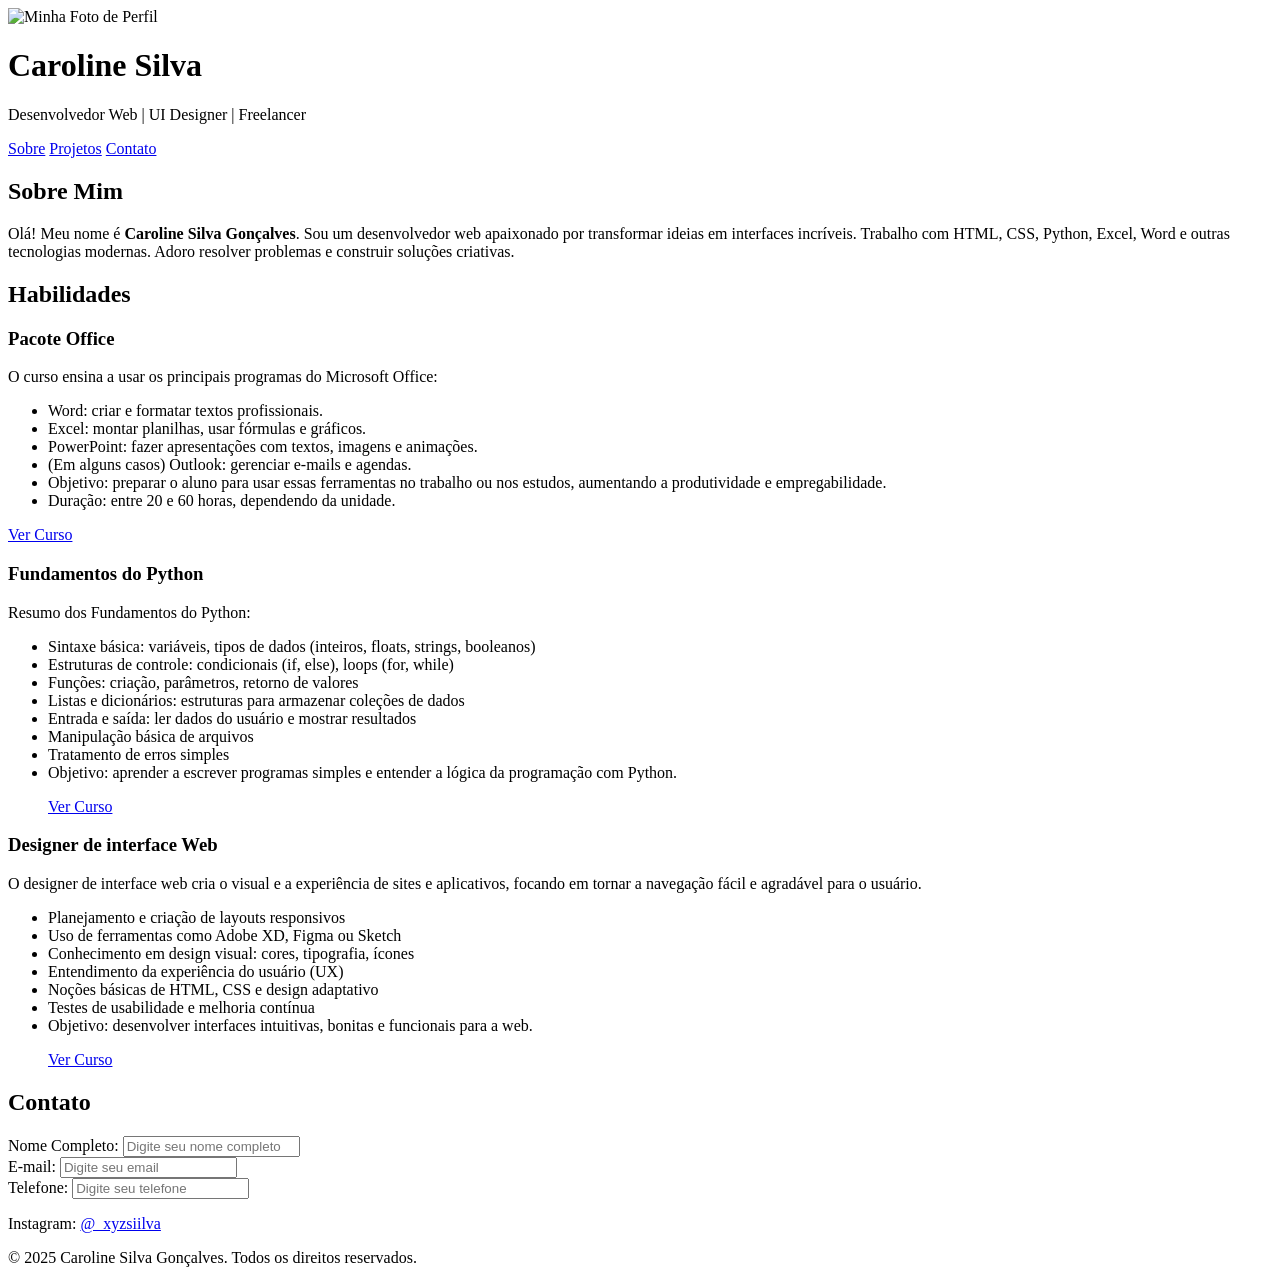
==== index.html @ b3b34e4b "Update and rename portifolio2.html to index.html" ====
<!DOCTYPE html>
<html lang="pt-br">

<head>
    <meta charset="UTF-8" />
    <meta name="viewport" content="width=device-width, initial-scale=1.0" />
    <title>Meu Portfólio</title>
    <link rel="stylesheet" href="style2.css" />
</head>

<body>

    <header>
        <div class="container">
            <img src="images (3).jfif" alt="Minha Foto de Perfil" class="perfil" />
            <h1>Caroline Silva</h1>
            <p>Desenvolvedor Web | UI Designer | Freelancer</p>
        </div>
    </header>

    <nav>
        <a href="#sobre">Sobre</a>
        <a href="#projetos">Projetos</a>
        <a href="#contato">Contato</a>
    </nav>

    <section id="sobre">
        <div class="container">
            <h2>Sobre Mim</h2>
            <p>Olá! Meu nome é <strong>Caroline Silva Gonçalves</strong>. Sou um desenvolvedor web apaixonado por
                transformar
                ideias em interfaces incríveis. Trabalho com HTML, CSS, Python, Excel, Word e outras tecnologias
                modernas. Adoro
                resolver problemas e construir soluções criativas.</p>
        </div>
    </section>

    <section id="projetos">
        <div class="container">
            <h2>Habilidades</h2>
            <div class="projetos">
                <div class="projeto">
                    <h3>Pacote Office</h3>
                    <p>O curso ensina a usar os principais programas do Microsoft Office:</p>
                    <ul>
                        <li>Word: criar e formatar textos profissionais.</li>
                        <li>Excel: montar planilhas, usar fórmulas e gráficos.</li>
                        <li>PowerPoint: fazer apresentações com textos, imagens e animações.</li>
                        <li>(Em alguns casos) Outlook: gerenciar e-mails e agendas.</li>
                        <li>Objetivo: preparar o aluno para usar essas ferramentas no trabalho ou nos estudos,
                            aumentando a
                            produtividade e empregabilidade.</li>
                        <li>Duração: entre 20 e 60 horas, dependendo da unidade.</li>
                    </ul>

                    <a href="#" target="_blank">Ver Curso</a>
                </div>
                <div class="projeto">
                    <h3>Fundamentos do Python</h3>
                    <p>Resumo dos Fundamentos do Python:</p>
                    <ul>
                        <li>Sintaxe básica: variáveis, tipos de dados (inteiros, floats, strings, booleanos)</li>
                        <li>Estruturas de controle: condicionais (if, else), loops (for, while)</li>
                        <li>Funções: criação, parâmetros, retorno de valores</li>
                        <li>Listas e dicionários: estruturas para armazenar coleções de dados</li>
                        <li>Entrada e saída: ler dados do usuário e mostrar resultados</li>
                        <li>Manipulação básica de arquivos</li>
                        <li>Tratamento de erros simples</li>
                        <li>Objetivo: aprender a escrever programas simples e entender a lógica da programação com
                            Python.</li>

                        </p>
                        <a href="#" target="_blank">Ver Curso</a>
                </div>
                <div class="projeto">
                    <h3>Designer de interface Web</h3>
                    <p>O designer de interface web cria o visual e a experiência de sites e aplicativos, focando em
                        tornar a navegação fácil e agradável para o usuário.</p>
                    <ul>
                        <li>Planejamento e criação de layouts responsivos</li>
                        <li>Uso de ferramentas como Adobe XD, Figma ou Sketch</li>
                        <li>Conhecimento em design visual: cores, tipografia, ícones</li>
                        <li>Entendimento da experiência do usuário (UX)</li>
                        <li>Noções básicas de HTML, CSS e design adaptativo</li>
                        <li>Testes de usabilidade e melhoria contínua</li>
                        <li>Objetivo: desenvolver interfaces intuitivas, bonitas e funcionais para a web.</li>
                    </p>
                     <a href="#" target="_blank">Ver Curso</a>
                    </ul>
                </div>
            </div>
        </div>
    </section>

    <section id="contato">
        <div class="container">
             <div class="container">
                  <h2>Contato</h2>
        <form action="#" method="post">
            <div class="form-group">
                <label for="nome">Nome Completo:</label>
                <!-- Label é um rotulo para o campo, é importante para acessibilidade -->
                <input type="text" id="nome" name="nome" required placeholder="Digite seu nome completo">
            </div>
            <div class="form-group">
                <label for="email">E-mail:</label>
                <input type="email" id="email" name="email" required placeholder="Digite seu email">
            </div>
            <div>
                <label for="telefone">Telefone:</label>
                <input type="tel" id="telefone" name="telefone" required placeholder="Digite seu telefone">
            </div>
            <div class="form-group">
                <p>Instagram: <a href="https://www.instagram.com/_xyzsiilva?igsh=MW9sNDJ3NWI4a3BmNQ==" target="_blank">@_xyzsiilva</a></p>
        </div>
    </section>

    <footer>
        <p>&copy; 2025 Caroline Silva Gonçalves. Todos os direitos reservados.</p>
    </footer>

</body>

</html>
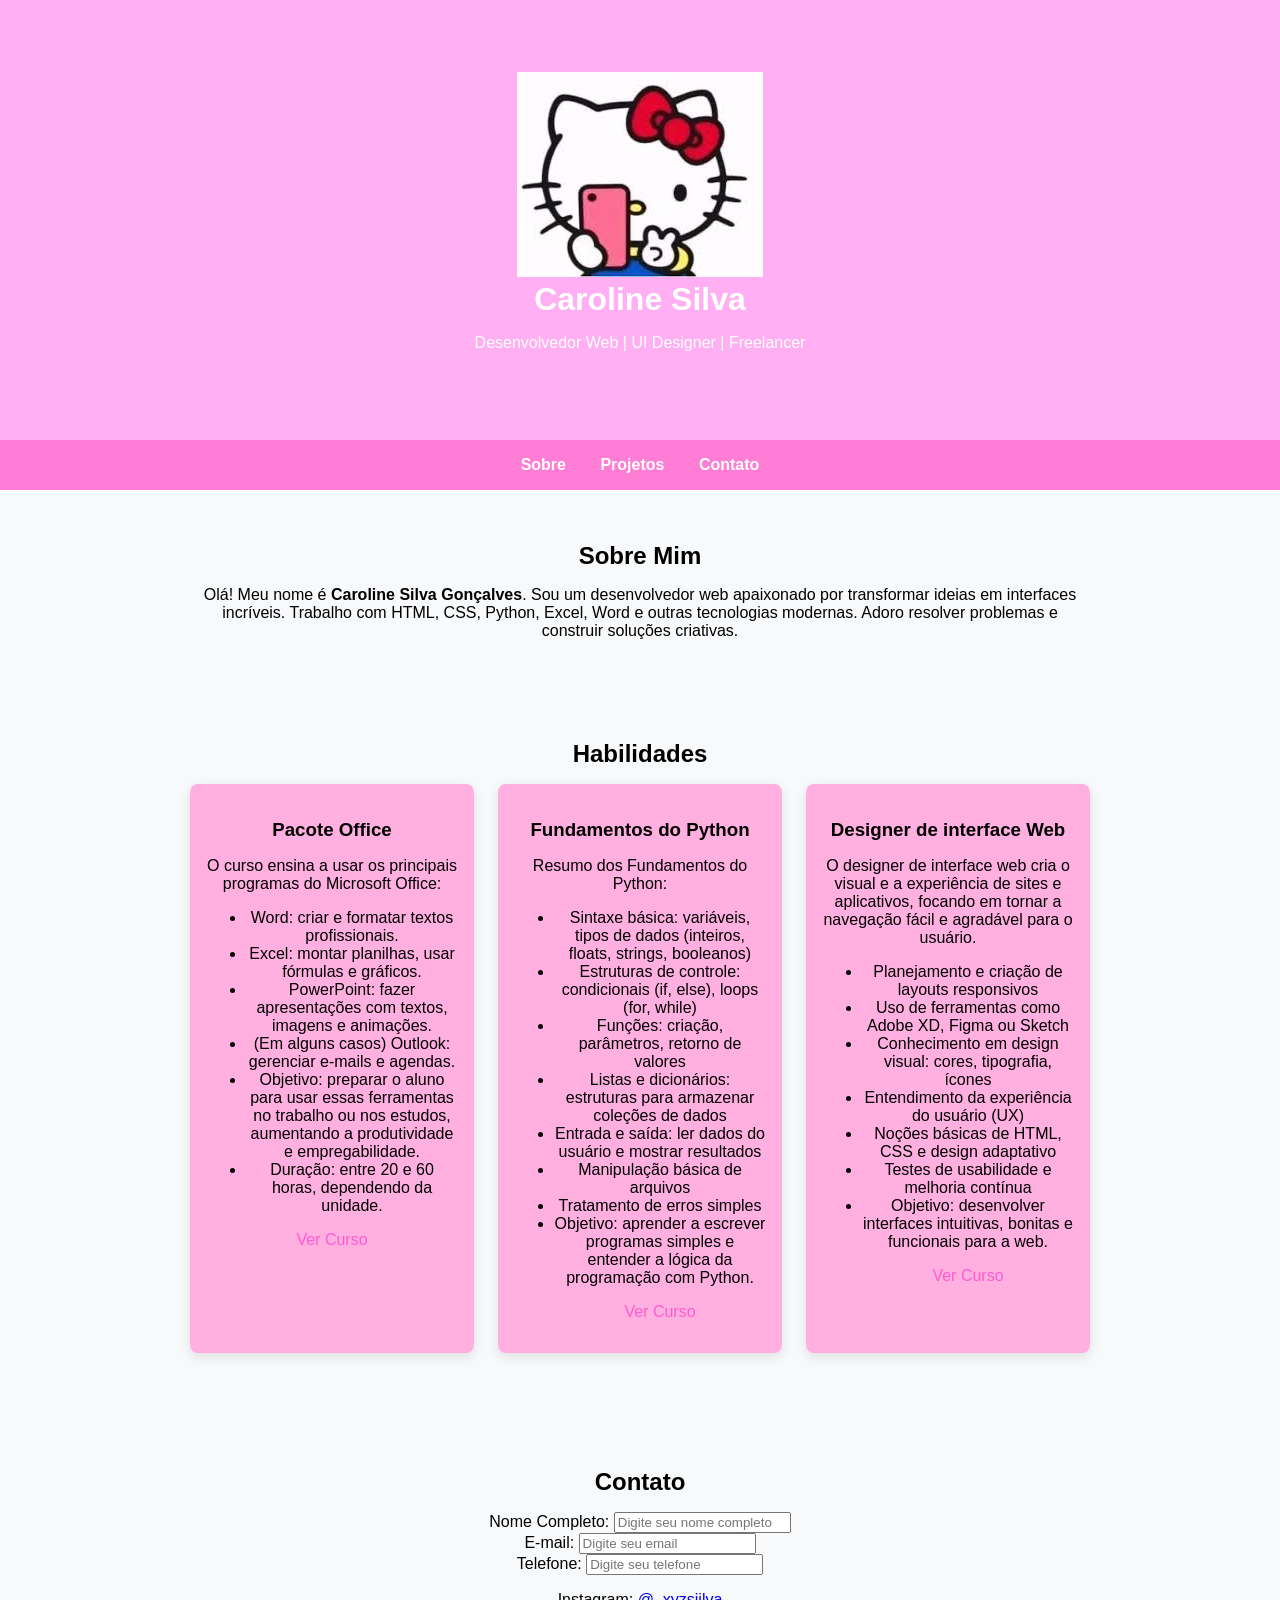
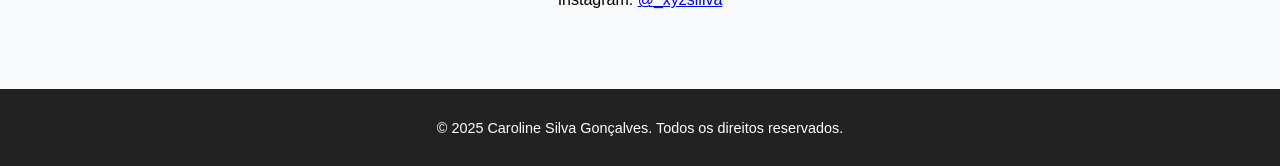
==== commit 2be7eaa7: "estou subindo minha pagina" ====
--- a/index.html
+++ b/index.html
@@ -12,7 +12,7 @@
 
     <header>
         <div class="container">
-            <img src="images (3).jfif" alt="Minha Foto de Perfil" class="perfil" />
+            <img src="images (3).jfif" alt="Minha Foto de Perfil">
             <h1>Caroline Silva</h1>
             <p>Desenvolvedor Web | UI Designer | Freelancer</p>
         </div>
@@ -121,4 +121,4 @@
 
 </body>
 
-</html>
+</html>
--- a/style2.css
+++ b/style2.css
@@ -0,0 +1,95 @@
+body {
+  font-family: 'Segoe UI', sans-serif;
+  margin: 0;
+  background-color: #f8f9fa;
+  color: #000000;
+
+  
+}
+
+header {
+  background: #ffaff2;
+  color: white;
+  text-align: center;
+  padding: 2.5rem 1rem;
+}
+
+.perfil {
+  width: 120px;
+  height: 120px;
+  border-radius: 50%;
+  border: 4px solid white;
+  margin-bottom: 1rem;
+  object-fit: cover;
+}
+
+h1 {
+  margin: 0;
+  font-size: 2rem;
+}
+
+nav {
+  background: #ff7dd4;
+  text-align: center;
+  padding: 1rem 0;
+}
+
+nav a {
+  color: white;
+  margin: 0 15px;
+  text-decoration: none;
+  font-weight: bold;
+}
+
+nav a:hover {
+  text-decoration: underline;
+}
+
+.container {
+  max-width: 900px;
+  margin: 0 auto;
+  padding: 2rem 1rem;
+}
+
+h2 {
+  color: hsl(0, 0%, 0%);
+  margin-bottom: 1rem;
+}
+
+h3 {
+  color: hsl(0, 0%, 0%);
+  margin-bottom: 0.5rem;
+}
+
+.projetos {
+  display: flex;
+  flex-wrap: wrap;
+  gap: 1.5rem;
+}
+
+.projeto {
+  flex: 1 1 250px;
+  background: rgb(255, 175, 224);
+  padding: 1rem;
+  border-radius: 8px;
+  box-shadow: 0 4px 12px rgba(0,0,0,0.1);
+}
+
+.projeto a {
+  color: hsl(318, 100%, 68%);
+  text-decoration: none;
+}
+
+footer {
+  background-color: #222;
+  color: white;
+  text-align: center;
+  padding: 1rem;
+  font-size: 0.9rem;
+}
+
+section {
+  text-align: center;
+  
+}
+
